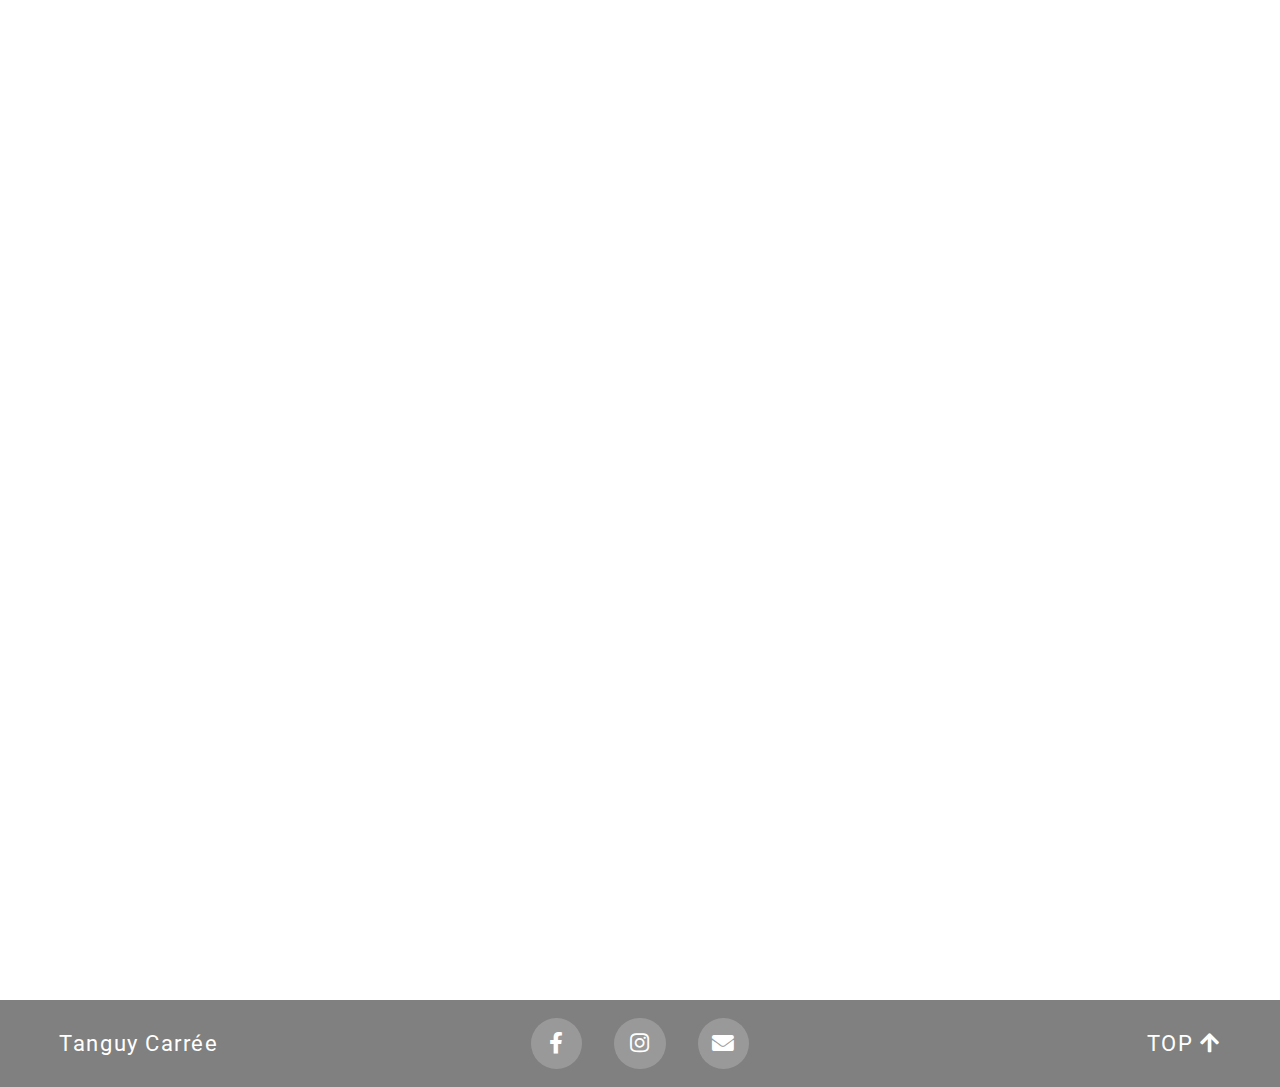
==== a-propos.html @ 0d5fb2fe "Création des pages a propos et contact" ====
<!DOCTYPE html>
<html lang="en">
<head>
    <meta charset="UTF-8">
    <meta http-equiv="X-UA-Compatible" content="IE=edge">
    <meta name="viewport" content="width=device-width, initial-scale=1.0">
    <link rel="stylesheet" href="../css/styles.css">
    <link rel="stylesheet" href="../css/styles-apropos.css">
    <link rel="stylesheet" type="text/css" href="https://cdnjs.cloudflare.com/ajax/libs/font-awesome/5.15.1/css/all.min.css">
    <title>Tanguy Carrée</title>
</head>
<body>
    
    <section class="top-page">
        <header class="header">
            <div class="titre" onclick='location.href = "./index.html";'>
                <h1>Tanguy Carrée</h1>
                <h2>Réalisateur/Photographe</h2>
            </div>
            <nav class="nav">
                <li><a href="./index.html">Accueil</a></li>
                <li class="deroulant"><a >Mise en scène</a>
                    <ul class="sous-cat"> 
                        <li><a href="./mise-en-scene/realisation.html">Réalisation</a></li>
                        <li><a href="./mise-en-scene/assistant-real.html">Assistant réalisateur</a></li>
                    </ul>
                </li>
                <li class="deroulant"><a >Photographie</a>
                    <ul class="sous-cat">
                        <li><a href="./photographie/photographie.html">Photographe</a></li>
                        <li><a href="./photographie/modele.html">Modèle</a></li>
                    </ul>
                </li>
                <li><a href="./a-propos.html" class="active">&Agrave; propos</a></li>
                <li><a href="./contact.html">Contact</a></li>
            </nav>

            <!-- Mobile phone navbar -->
            <div class="hamburger-icon">
                <div class="bar-icon"  onclick="toggleMobileMenu(this)">
                    <div class="bar1"></div>
                    <div class="bar2"></div>
                    <div class="bar3"></div>
                </div>
    
                <nav class="mobile-menu">
                    <li><a href="./index.html" class="active">Accueil</a></li>
                    <li onclick="toggleSousCat(this)"><a>Mise en scène <i class="arrow down"></i> </a>
                        <ul class="sous-cat"> 
                            <li><a href="./mise-en-scene/realisation.html">Réalisation</a></li>
                            <li><a href="./mise-en-scene/assistant-real.html">Assistant réalisateur</a></li>
                        </ul>
                    </li>
                    <li onclick="toggleSousCat(this)"><a>Photographie <i class="arrow down"></i> </a>
                        <ul class="sous-cat">
                            <li><a href="./photographie/photographie.html">Photographe</a></li>
                            <li><a href="./photographie/modele.html">Modèle</a></li>
                        </ul>
                    </li>
                    <li><a href="./a-propos.html">&Agrave; propos</a></li>
                    <li><a href="./contact.html">Contact</a></li>
                </nav>
    
                <script>
    
                    function toggleMobileMenu(menu){
                        result = menu.parentNode.classList.toggle('open');
                        if(result == true){
                            document.body.style.overflow = "hidden";
                        }
                        else{
                            document.body.style.overflow = "auto";
                        }
                    }
    
                    function toggleSousCat(index){
                        index.classList.toggle('deroulant');
                    }
    
                </script>
    
            </div>
        </header>       
    </section>

    <script>
        function scroll_smooth(){
            window.scroll({
                top: 0, 
                left: 0, 
                behavior: 'smooth'
            });
        };

    </script>


    <footer>
        <div class="footer-name">Tanguy Carrée</div>
        <div class="social-media-footer">
            <a href="https://www.facebook.com/tanguy.carree" target="_blank"><i class="fab fa-facebook-f"></i></a>
            <a href="https://www.instagram.com/tanguycarree/" target="_blank"><i class="fab fa-instagram"></i></a>
            <a href="mailto: carree.tanguy@gmail.com " target="_blank" onClick="javascript:window.open('mailto:carree.tanguy@gmail.com', 'my-window');event.preventDefault()"><i class="fa fa-envelope"></i></a>    
        </div>
        <div class="to-top-page">
            <button onclick="scroll_smooth()">
                TOP <i class="fa fa-arrow-up"></i>
            </button></div>
    </footer>

</body>
</html>
---- css/styles.css ----
@import url(https://fonts.googleapis.com/css?family=Roboto);

* {
    margin: 0;
    padding: 0;
    font-family: "Roboto", "sans-serif";
    font-weight: regular;
    font-style: normal;
    letter-spacing: .07em;    
    font-size: 1.7vw;
}
/* tete de page */

.titre{
    margin-right: auto;
    /* width: 25%; */
    color: white;
    text-align: center;
    cursor: pointer;
}

.titre > h1{
    font-weight: bold;
    font-size: 2.5vw;
}

.titre > h2{
    font-weight: regular;    
    font-size: 1.5vw;
}

header.header {
    width: 100%;
    display: flex;
    align-items: center;
}

section.top-page {
    background: url('../images/cover/cover-accueil.jpg') center;
    background-size: cover;
    height: 100vh;
    padding: 25px;
    margin-bottom: 50px;
}

/* menu de navigation */

header a {
    text-decoration: none;
}

nav {
    width: 70%;
    margin-left: auto;
    display: flex;
    justify-content: space-between;
    list-style: none;
}

li a{
    cursor: pointer;
    color: white;
    /* text-decoration: none; */
}

.active{
    font-weight: bold;
    /* text-transform: uppercase; */
}

.nav .sous-cat{
    /* overflow: hidden; */
    display: none;
    list-style: none;
    position: absolute;
    z-index: 100;
}

.nav .sous-cat li{
    /* overflow: hidden; */
    margin-top: 3px;
}


.nav > li:hover .sous-cat{
    /* overflow: hidden; */
    display: block;
    /* width:100%; */
    text-align: left;
}



.hamburger-icon{
    display: none;
    margin : auto 0;
    cursor : pointer;
}

.bar1, .bar2, .bar3{
    width : 35px;
    height : 3px;
    background-color : white;
    margin : 6px 0;
    transition : 0.4s;
    z-index : 10;
    position: relative;
}

.open .bar1 {
    -webkit-transform: rotate(-45deg) translate(-6px, 6px);
    transform: rotate(-45deg) translate(-6px, 6px);
    /* position: fixed; */
}

.open .bar2 {
    opacity: 0;
    /* position: fixed; */
}

.open .bar3 {
    -webkit-transform: rotate(45deg) translate(-6px, -8px);
    transform: rotate(45deg) translate(-6px, -8px);
    /* position: fixed; */
}

.open .mobile-menu {
    left : 0;
}

.mobile-menu{
    /* padding-top: 30vh; */
    display: flex;
    flex-direction: column;
    align-items: center;
    justify-content: center;
    /* justify-content: flex-start; */
    background-color: black;
    position : fixed;
    top : 0;
    left : -100vw;
    height : 100vh;
    width : 100vw;
    align-items: center;
    transition : 0.5s;
    z-index : 0;
    /* overflow-y : hidden; */
}

.mobile-menu a{
    font-size: 25px;
    display: flex;
    align-items: center;
    justify-content: center;
}

.mobile-menu li{
    padding-bottom: 5px; 
    padding-top: 5px; 
    width: 100%;
    margin : 0 auto;
    align-items: center;
}

.arrow {
    margin-left: 10px;
    border: solid white;
    border-width: 0 3px 3px 0;
    display: inline-block;
    padding: 3px;
  }

.down {
    transform: rotate(45deg);
    -webkit-transform: rotate(45deg);
  }

.mobile-menu .sous-cat{
    display:none;
}

.mobile-menu .deroulant .down{
    transform: rotate(-135deg);
    -webkit-transform: rotate(-135deg);
}

.mobile-menu .deroulant .sous-cat{
    display:block;
}

.mobile-menu .deroulant .sous-cat li{
    background-color: rgba(50, 50, 50, 0.5);
    margin-top : 5px;
    margin-bottom : 5px;
}

.mobile-menu .deroulant .sous-cat li a{
    font-size: 20px;
}

@media only screen and (max-width: 600px){
    nav.nav{
        display: none;
    }

    .hamburger-icon {
        display: block;
    }
}


/* slider */

.slider{
    position : relative;
    display: flex;
    overflow: hidden;
    z-index: -1;
}

.slides img{
    padding-right : 0vw;
    padding-left: 0vw;
    object-fit: cover;
    width: 100vw;
    height : 80vh;
}

.slides{
    /* padding : 1vw; */
    position : relative;
    left : 0;
    transition : 1s;
}

@keyframes swipe-left{from{left : 0;} to{left : -100vw;}}


.actu button{
    border:none;
    display:inline-block;
    padding:8px 16px;
    vertical-align:middle;
    overflow:hidden;
    text-decoration:none;
    color:#fff;
    background-color:#000;
    text-align:center;
    cursor:pointer;
    white-space:nowrap;
}

/* Couleur du bouton */
.actu button:hover{
    color:#000;
    background-color:#ccc}

.display-left{
    position:absolute;
    top:50%;
    left:0%; 
    transform:translate(0%,-50%);
    -ms-transform:translate(-0%,-50%); 
    border-radius: 0 20% 20% 0;
}

.display-right{
    position:absolute;
    top:50%;
    right:0%; 
    transform:translate(0%,-50%);
    -ms-transform:translate(0%,-50%);
    border-radius: 20% 0 0 20%;
}

.title-slide{
    position: absolute;
    top:50%;
    left: 20%;
}

.title-slide h2{
    padding: 10px 10px;
    text-align: center;
    width:100%;
    background: none repeat scroll 0 0 rgba(0,0,0,.5);
    color: #fff;
    font-size: 3vw;
    /* line-height: 54px!important; */
    margin-bottom: 15px;
}

.title-slide a{
    text-decoration: none;
    padding: 10px;
    text-align: center;
    border : solid gray;
    color: #fff;
    display: inline-block;
    font-size: 2.5vw;
    font-style: normal;
    font-family: "sans-serif";
    /* line-height: 54px!important; */
    margin-bottom: 15px;
    transition: 1s;
}

.title-slide a:hover{
    border : solid black;
    font-size: 3vw;
}

/* Grid menu */

.i1 { 
    grid-area: modele ;
    background: url('../images/table-menu/modele.jpg') center center;
    background-size: cover;
}
.i2 { 
    grid-area: ass-real ;
    background: url('../images/table-menu/ass-real.jpg') center center;
    background-size: cover;
}
.i3 { 
    grid-area: photo ;
    background: url('../images/table-menu/photo.jpg') center center;
    background-size: cover;
}
.i4 { 
    grid-area: real ;
    background: url('../images/table-menu/real.png') center center;
    background-size: cover;
}
.i5 { 
    grid-area: apropos ;
    background: url('../images/table-menu/a-propos.jpg') center center;
    background-size: cover;
}
.i6 { 
    grid-area: contact ;
    background: url('../images/table-menu/contact.jpg') center center;
    background-size: cover;
}

.grid-container {
  display: grid;
  grid-gap: 4vw;
  background-color: white;
  padding: 5vw;
}

@media (min-width: 100px) {
    .grid-container { 
        grid-template-columns: repeat(2, 1fr);
        grid-template-areas:
        'modele ass-real'
        'photo photo'
        'real real'
        'apropos contact';
     }
  }

@media (min-width: 800px) {
    .grid-container { 
        grid-template-columns: repeat(4, 1fr); 
        grid-template-areas:
        'modele ass-real photo photo'
        'real real photo photo'
        'real real apropos contact';
    }
  }

@media (max-width: 800px) {
    .rectangle {
        width : 100%;
        height: 100px;
    }
}

.grid-container > div {
    aspect-ratio: 16/9;
    background-color: rgba(255, 255, 255, 0.8);
    padding: 60px 0;
    display: flex;
    justify-content: center;
    align-items: center;
    vertical-align: middle;
  }

.grid-container .wrap:hover h2{
    font-size: 3vw;
}

.grid-container h2{
    text-align: center;
    /* background-color: green; */
    color: white;
    font-size: 2.5vw;
    font-family: CormorantGaramond-Medium;
    transition: all 0.5s ease-out;
}

.wrap{
    cursor: pointer;
    transition: all .5s;
    width: 100%;
}

.grid-container .wrap:hover{
    transform: scale(1.03);
}

/* Footer */

footer {
    display: grid;
    /* overflow: hidden; */
    grid-template-columns: repeat(3, 1fr); 
    background-color: gray;
    color: #fff;
    padding: 2vh;
    height: 4vw;
    line-height: 4vw;
    font-style: bold;
}

.footer-name{
    margin-left: 10%;
    margin-top : auto;
    margin-bottom: auto;
    text-align: left;
    
}

.to-top-page{
    text-align: right;
    margin-right: 10%;
    margin-top : auto;
    margin-bottom: auto;
}

.social-media-footer{
    text-align: center;
    /* background-color: red; */
    text-decoration: none;
}

.social-media-footer a{
	display: inline-block;
	height: 4vw;
	width: 4vw;
    /* aspect-ratio: 1/1; */
	background-color: rgba(255,255,255,0.2);
    margin-right: 1vw;
    margin-left: 1vw;
	text-align: center;
	/* line-height: 20px; */
	border-radius: 50%;
	color: #ffffff;
	transition: all 0.5s ease;
}
.social-media-footer a:hover{
	color: #24262b;
	background-color: #ffffff;
}


.to-top-page > button{
    background: none;
    border: none;
    cursor: pointer;
    color: white;
}
---- css/styles-apropos.css ----
section.top-page {
    background: url('../images/cover/cover-realisation.jpg') center;
    background-size: cover;
    height: 100vh;
    padding: 25px;
    margin-bottom: 50px;
}
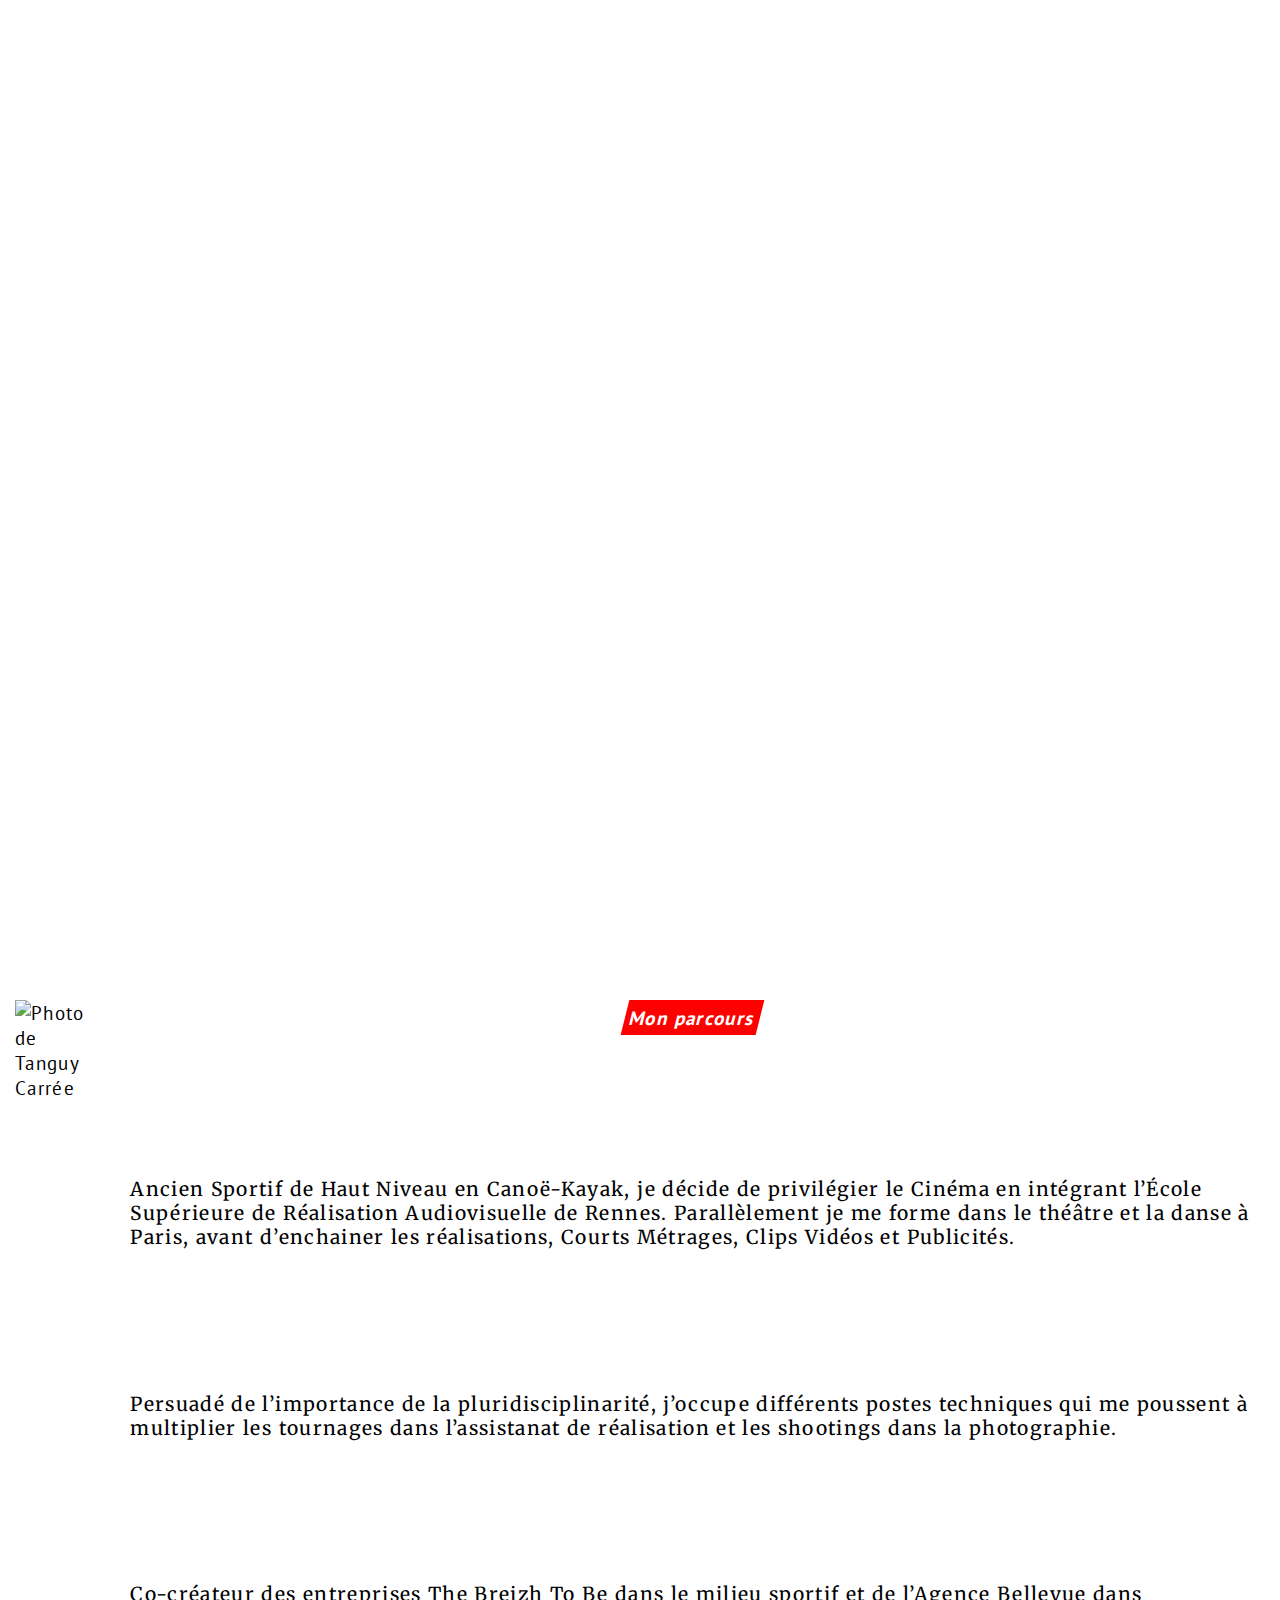
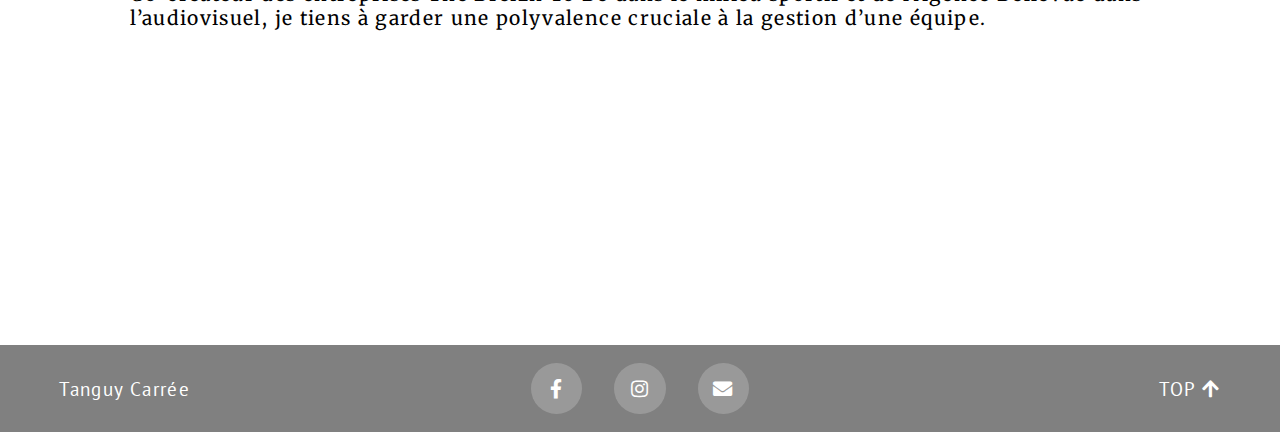
==== commit 26a607cd: "creation de la page a propos" ====
--- a/a-propos.html
+++ b/a-propos.html
@@ -4,8 +4,8 @@
     <meta charset="UTF-8">
     <meta http-equiv="X-UA-Compatible" content="IE=edge">
     <meta name="viewport" content="width=device-width, initial-scale=1.0">
-    <link rel="stylesheet" href="../css/styles.css">
-    <link rel="stylesheet" href="../css/styles-apropos.css">
+    <link rel="stylesheet" href="css/styles.css">
+    <link rel="stylesheet" href="css/styles-apropos.css">
     <link rel="stylesheet" type="text/css" href="https://cdnjs.cloudflare.com/ajax/libs/font-awesome/5.15.1/css/all.min.css">
     <title>Tanguy Carrée</title>
 </head>
@@ -83,6 +83,38 @@
         </header>       
     </section>
 
+    <!-- Create a section about me with text on the right and a picture on the left -->
+    <div class="a-propos">
+
+        <div class="align-left">
+            <img src="images/a-propos.jpg" alt="Photo de Tanguy Carrée">
+        </div>
+        <div class="align-right">           
+            <h1>Mon parcours</h1>
+
+            <p>
+                Ancien Sportif de Haut Niveau en Canoë-Kayak, je décide de privilégier le Cinéma en
+                intégrant l’École Supérieure de Réalisation Audiovisuelle de Rennes. Parallèlement je me
+                forme dans le théâtre et la danse à Paris, avant d’enchainer les réalisations, Courts Métrages, Clips Vidéos et Publicités.
+            </p>
+            <p>
+
+                Persuadé de l’importance de la pluridisciplinarité, j’occupe différents postes techniques qui
+                me poussent à multiplier les tournages dans l’assistanat de réalisation et les shootings dans
+                la photographie.
+            </p>
+
+            <p>
+                Co-créateur des entreprises The Breizh To Be dans le milieu sportif et de l’Agence Bellevue
+dans            l’audiovisuel, je tiens à garder une polyvalence cruciale à la gestion d’une équipe.
+            </p>
+        </div>
+
+    </div>
+
+
+
+
     <script>
         function scroll_smooth(){
             window.scroll({
--- a/css/styles-apropos.css
+++ b/css/styles-apropos.css
@@ -1,7 +1,64 @@
+@import url('https://fonts.googleapis.com/css2?family=Merriweather:wght@300&family=PT+Sans:ital@1&display=swap');
+
 section.top-page {
     background: url('../images/cover/cover-realisation.jpg') center;
     background-size: cover;
     height: 100vh;
     padding: 25px;
     margin-bottom: 50px;
-}+}
+
+* {
+    font-size: 1.5vw;
+    font-family: 'PT Sans', "sans-serif";
+}
+
+.a-propos{
+    display : flex;
+    height: 100vh;
+    margin-bottom : 5vh;
+    margin-right : 2vw;
+}
+
+.a-propos p{
+    margin-bottom: 10vh;
+    vertical-align: middle;
+    font-family: "Merriweather", sans-serif;
+}
+
+.a-propos h1{
+    margin-bottom: 30px;
+    text-align: center;
+    background-color: red;
+    margin: 0 auto;
+    padding: 5px;
+    margin-bottom: 10vh;
+    transform: skew(-14deg);
+    color: white;
+
+}
+
+.a-propos > .align-right{
+    margin : 0 auto;
+    /* width: 50%; */
+    margin-left: 15px;
+    display: flex;
+    flex-direction: column;
+    justify-content: space-between;
+    padding-bottom: 20vh;
+}
+
+.a-propos > .align-left{
+    margin : 0 auto;
+    /* width: 50%; */
+    margin-left : 15px;
+    margin-right:15px;
+}
+
+.align-left img{
+    height: 100%;
+    margin : 0 auto;
+}
+
+
+
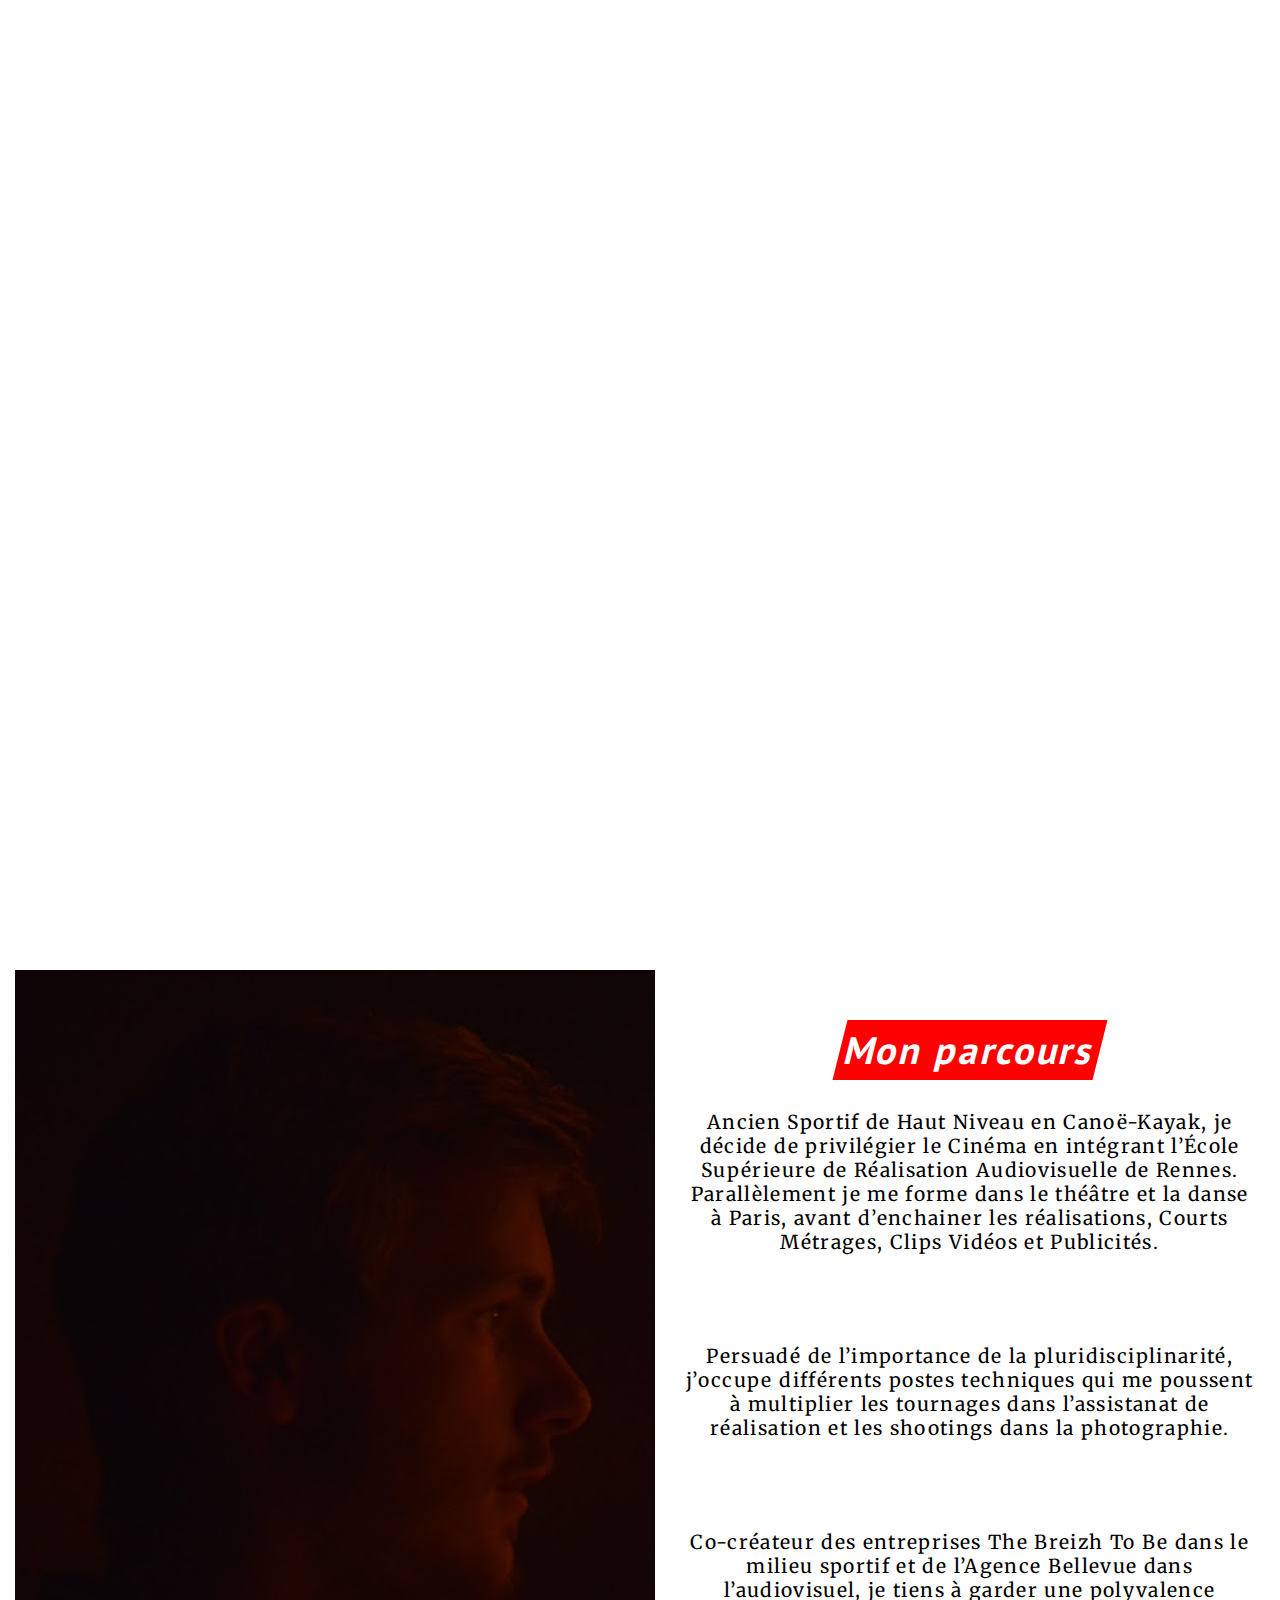
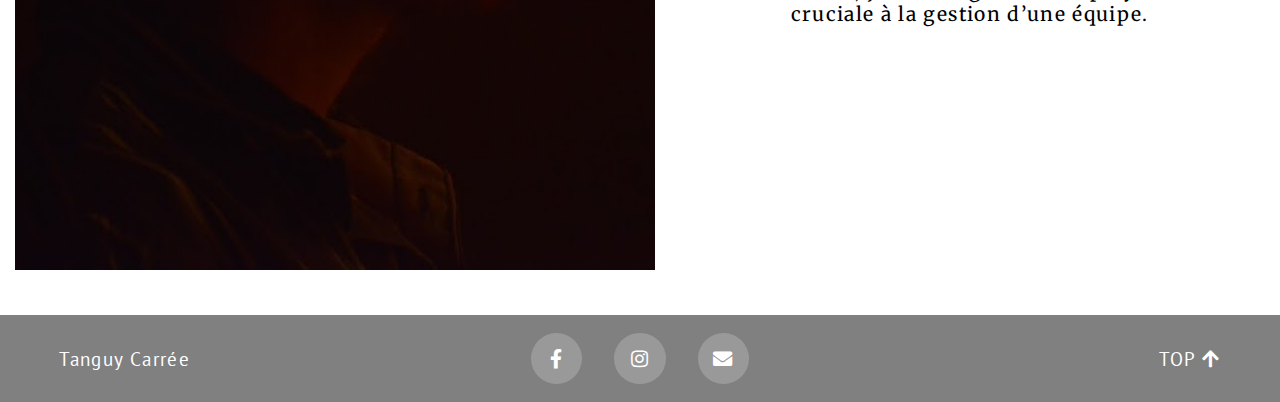
==== commit 785dddbd: "Integration telephone et tablette de la page a propos" ====
--- a/a-propos.html
+++ b/a-propos.html
@@ -86,9 +86,6 @@
     <!-- Create a section about me with text on the right and a picture on the left -->
     <div class="a-propos">
 
-        <div class="align-left">
-            <img src="images/a-propos.jpg" alt="Photo de Tanguy Carrée">
-        </div>
         <div class="align-right">           
             <h1>Mon parcours</h1>
 
@@ -108,6 +105,10 @@
                 Co-créateur des entreprises The Breizh To Be dans le milieu sportif et de l’Agence Bellevue
 dans            l’audiovisuel, je tiens à garder une polyvalence cruciale à la gestion d’une équipe.
             </p>
+        </div>
+
+        <div class="align-left">
+            <img src="images/a-propos.JPG" alt="Photo de Tanguy Carrée">
         </div>
 
     </div>
--- a/css/styles.css
+++ b/css/styles.css
@@ -1,4 +1,5 @@
 @import url(https://fonts.googleapis.com/css?family=Roboto);
+@import url('https://fonts.googleapis.com/css2?family=Merriweather:wght@300&family=PT+Sans:ital@1&display=swap');
 
 * {
     margin: 0;
--- a/css/styles-apropos.css
+++ b/css/styles-apropos.css
@@ -5,7 +5,7 @@
     background-size: cover;
     height: 100vh;
     padding: 25px;
-    margin-bottom: 50px;
+    margin-bottom: 20px;
 }
 
 * {
@@ -13,52 +13,121 @@
     font-family: 'PT Sans', "sans-serif";
 }
 
-.a-propos{
-    display : flex;
-    height: 100vh;
-    margin-bottom : 5vh;
-    margin-right : 2vw;
+
+@media (max-width: 1000px) {
+    .a-propos{
+        display : flex;
+        flex-direction: column;
+        /* height: 100vh; */
+        /* margin-bottom : 5vh; */
+        margin-right : 2vw;
+        margin-bottom: 3vh;
+    }
+
+    .align-left img{
+        width: 80vw;
+        object-fit: cover;
+        margin : 0 auto;
+    }
+
+    .a-propos p{
+        margin-bottom: 3vh;
+        vertical-align: middle;
+        font-family: "Merriweather", sans-serif;
+        font-size: 3vw;
+        text-align: center;
+    }
+    
+    .a-propos h1{
+        margin-bottom: 30px;
+        text-align: center;
+        background-color: red;
+        margin: 0 auto;
+        padding: 5px;
+        margin-bottom: 4vh;
+        transform: skew(-14deg);
+        color: white;
+        font-size: 6vw;
+    
+    }
+
+    .a-propos > .align-right{
+        margin : 0 10px;
+        /* width: 50%; */
+        /* margin-left: 15px; */
+        display: flex;
+        flex-direction: column;
+        justify-content: space-between;
+        padding-bottom: 10px;
+    }
+
+    .a-propos > .align-left{
+        margin : 0 auto;
+        /* width: 50%; */
+        /* margin-left : 15px; */
+        /* margin-right:15px; */
+    }
 }
 
-.a-propos p{
-    margin-bottom: 10vh;
-    vertical-align: middle;
-    font-family: "Merriweather", sans-serif;
-}
+@media (min-width: 1000px) {
+    .a-propos{
+        display : flex;
+        height: 100vh;
+        margin-bottom : 5vh;
+        margin-right : 2vw;
+    }
 
-.a-propos h1{
-    margin-bottom: 30px;
-    text-align: center;
-    background-color: red;
-    margin: 0 auto;
-    padding: 5px;
-    margin-bottom: 10vh;
-    transform: skew(-14deg);
-    color: white;
-
-}
-
-.a-propos > .align-right{
-    margin : 0 auto;
-    /* width: 50%; */
-    margin-left: 15px;
-    display: flex;
-    flex-direction: column;
-    justify-content: space-between;
-    padding-bottom: 20vh;
-}
-
-.a-propos > .align-left{
-    margin : 0 auto;
-    /* width: 50%; */
-    margin-left : 15px;
-    margin-right:15px;
-}
-
-.align-left img{
-    height: 100%;
-    margin : 0 auto;
+    .a-propos p{
+        margin-bottom: 10vh;
+        vertical-align: middle;
+        font-family: "Merriweather", sans-serif;
+        text-align: center;
+    }
+    
+    .a-propos h1{
+        font-size: 3vw;
+        text-align: center;
+        background-color: red;
+        margin: 0 auto;
+        padding: 5px;
+        margin-bottom: 30px;
+        transform: skew(-14deg);
+        color: white;
+    
+    }
+    
+    .a-propos > .align-right{
+        /* margin : 0 auto; */
+        margin-top : 50px;
+        /* width: 50%; */
+        margin-left: 15px;
+        display: flex;
+        flex-direction: column;
+        justify-content: space-between;
+        padding-bottom: 20vh;
+        order : 2;
+    }
+    
+    .a-propos > .align-left{
+        margin : 0 auto;
+        /* width: 50%; */
+        margin-left : 15px;
+        margin-right:15px;
+        order:1;
+    }
+    
+    .align-left img{
+        height: 100vh;
+        max-width: 50vw;
+        object-fit: cover;
+        margin : 0 auto;
+    }
 }
 
 
 
+
+
+
+
+
